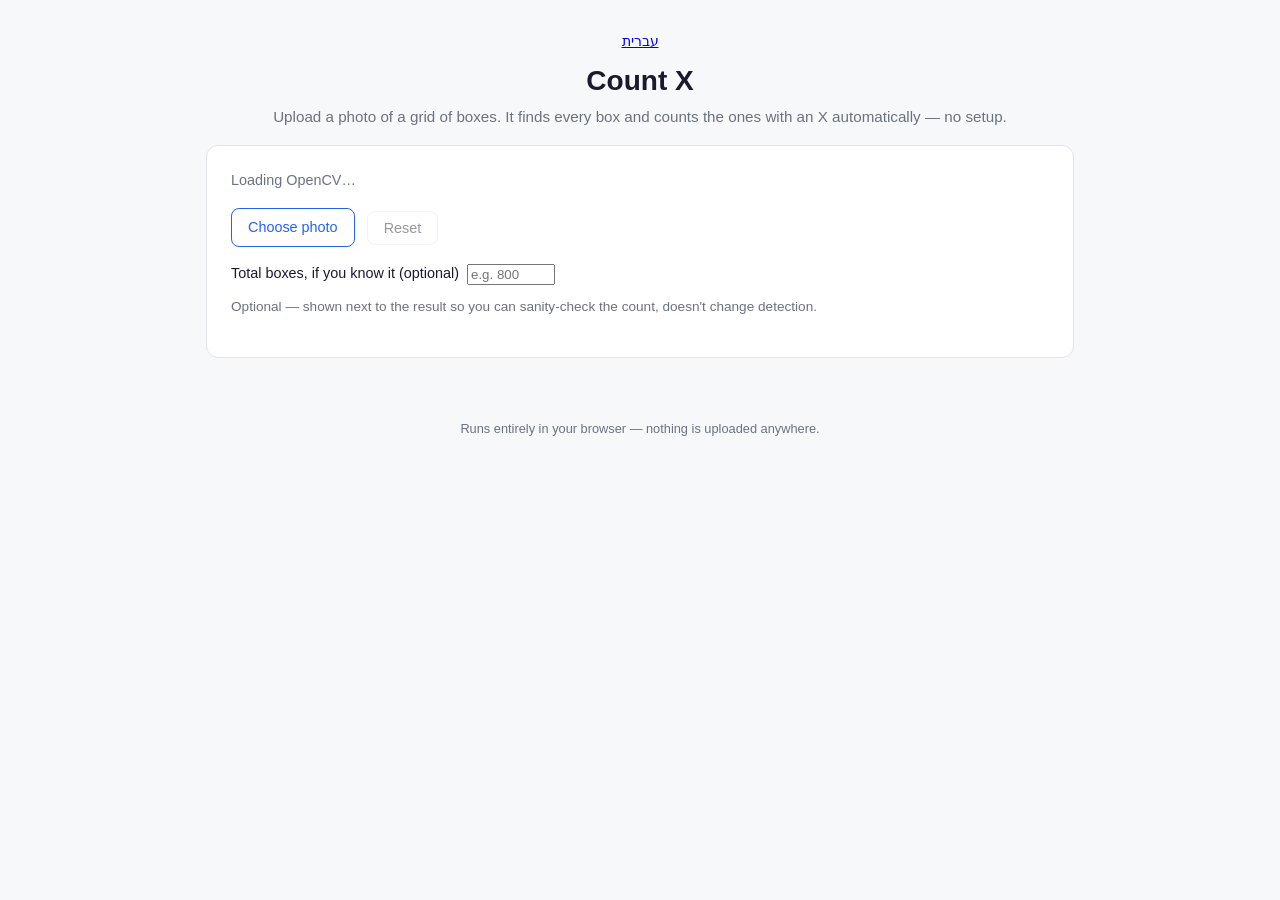
==== en.html @ 86c21b98 "Make the Hebrew page the main page; English moves to en.html he.html stays as a redirect so existing" ====
<!doctype html>
<html lang="en">
<head>
<meta charset="utf-8" />
<meta name="viewport" content="width=device-width, initial-scale=1" />
<title>Count X</title>
<link rel="stylesheet" href="style.css" />
</head>
<body>
  <header>
    <p style="margin:0 0 .5rem;font-size:.85rem"><a href="index.html" lang="he" dir="rtl">עברית</a></p>
    <h1>Count X</h1>
    <p class="subtitle">Upload a photo of a grid of boxes. It finds every box and counts the ones with an X automatically — no setup.</p>
  </header>

  <main>
    <section class="panel">
      <div id="status" class="status">Loading OpenCV&hellip;</div>

      <div class="controls-row">
        <label class="file-label">
          <input type="file" id="fileInput" accept="image/*" />
          <span>Choose photo</span>
        </label>
        <button id="resetBtn" class="btn btn-ghost" disabled>Reset</button>
      </div>

      <div class="controls-row">
        <label class="threshold-label">
          Total boxes, if you know it (optional)
          <input type="number" id="expectedTotal" min="1" step="1" placeholder="e.g. 800" style="width:5.5rem" />
        </label>
        <span class="hint">Optional — shown next to the result so you can sanity-check the count, doesn't change detection.</span>
      </div>

      <div class="canvas-wrap" id="canvasWrap" hidden>
        <canvas id="viewCanvas"></canvas>
      </div>

      <div id="resultsSection" hidden>
        <div class="controls-row">
          <label class="threshold-label">
            Adjust sensitivity (auto-calibrated per photo)
            <input type="range" id="thresholdSlider" min="-15" max="15" value="0" />
            <span id="thresholdValue">auto</span>
          </label>
        </div>
        <div id="totalResult" class="total-result"></div>
        <p id="detectedNote" class="hint"></p>
        <p class="hint">Tap a box on the photo to flip it between marked and blank. Tap empty space to add a mark the scan missed.</p>
        <div class="controls-row"><button id="clearEditsBtn" class="btn btn-ghost" hidden>Clear my edits</button></div>

        <div class="controls-row">
          <button id="copyDiagnosticsBtn" class="btn btn-ghost">Copy diagnostic data</button>
          <button id="showMaskBtn" class="btn btn-ghost">Show detection mask</button>
          <span id="diagnosticsStatus" class="hint"></span>
        </div>
        <p class="hint">If the count looks wrong, tap this and paste the result into chat — it's a text summary of what the detector found (sizes, darkness scores, where on the page), no image data.</p>
        <textarea id="diagnosticsFallback" readonly hidden rows="10" style="width:100%; font-family:monospace; font-size:0.75rem;"></textarea>
      </div>
    </section>
  </main>

  <footer>
    <p>Runs entirely in your browser &mdash; nothing is uploaded anywhere.</p>
  </footer>

  <script>
    // opencv.js looks for a pre-existing Module config; onRuntimeInitialized
    // fires once the WASM is actually compiled and ready, unlike the script
    // tag's own onload (which fires as soon as the JS wrapper downloads).
    var Module = {
      onRuntimeInitialized() {
        window.dispatchEvent(new Event("opencv-ready"));
      }
    };
  </script>
  <script async src="https://docs.opencv.org/4.9.0/opencv.js"></script>
  <script src="omr.js"></script>
  <script src="app.js"></script>
</body>
</html>
---- style.css ----
:root {
  --ink: #1a1a2e;
  --muted: #6b7280;
  --border: #e2e4e9;
  --brand: #2563eb;
  --bg: #f7f8fa;
}

* { box-sizing: border-box; }

body {
  margin: 0;
  font-family: -apple-system, BlinkMacSystemFont, "Segoe UI", Roboto, Helvetica, Arial, sans-serif;
  background: var(--bg);
  color: var(--ink);
  line-height: 1.5;
}

header {
  padding: 2rem 1.5rem 1rem;
  text-align: center;
}

header h1 {
  margin: 0 0 0.25rem;
  font-size: 1.75rem;
}

.subtitle {
  margin: 0;
  color: var(--muted);
  font-size: 0.95rem;
}

main {
  max-width: 900px;
  margin: 0 auto;
  padding: 0 1rem 3rem;
}

.panel {
  background: white;
  border: 1px solid var(--border);
  border-radius: 12px;
  padding: 1.5rem;
}

.status {
  font-size: 0.9rem;
  color: var(--muted);
  margin-bottom: 1rem;
}

.controls-row {
  display: flex;
  align-items: center;
  gap: 0.75rem;
  flex-wrap: wrap;
  margin-bottom: 1rem;
}

.btn {
  padding: 0.5rem 1rem;
  border-radius: 8px;
  border: 1px solid var(--border);
  background: white;
  color: var(--ink);
  cursor: pointer;
  font-size: 0.9rem;
}

.btn:hover:not(:disabled) { background: #f0f1f3; }
.btn:disabled { opacity: 0.45; cursor: not-allowed; }

.btn-ghost {
  background: transparent;
}

.file-label {
  position: relative;
  display: inline-block;
}
.file-label input[type="file"] {
  position: absolute;
  inset: 0;
  opacity: 0;
  cursor: pointer;
}
.file-label span {
  display: inline-block;
  padding: 0.5rem 1rem;
  border-radius: 8px;
  border: 1px solid var(--brand);
  color: var(--brand);
  font-size: 0.9rem;
}

.hint {
  font-size: 0.85rem;
  color: var(--muted);
}

.canvas-wrap {
  border: 1px dashed var(--border);
  border-radius: 8px;
  overflow: auto;
  background: #fafafa;
  margin-bottom: 1rem;
  display: flex;
  justify-content: center;
}

#viewCanvas {
  max-width: 100%;
  display: block;
}

.threshold-label {
  display: flex;
  align-items: center;
  gap: 0.5rem;
  font-size: 0.9rem;
}

.total-result {
  font-size: 2rem;
  font-weight: 700;
  color: var(--brand);
  margin-bottom: 0.25rem;
}

footer {
  text-align: center;
  color: var(--muted);
  font-size: 0.8rem;
  padding-bottom: 2rem;
}

#viewCanvas { touch-action: manipulation; cursor: pointer; }

[hidden] { display: none !important; }
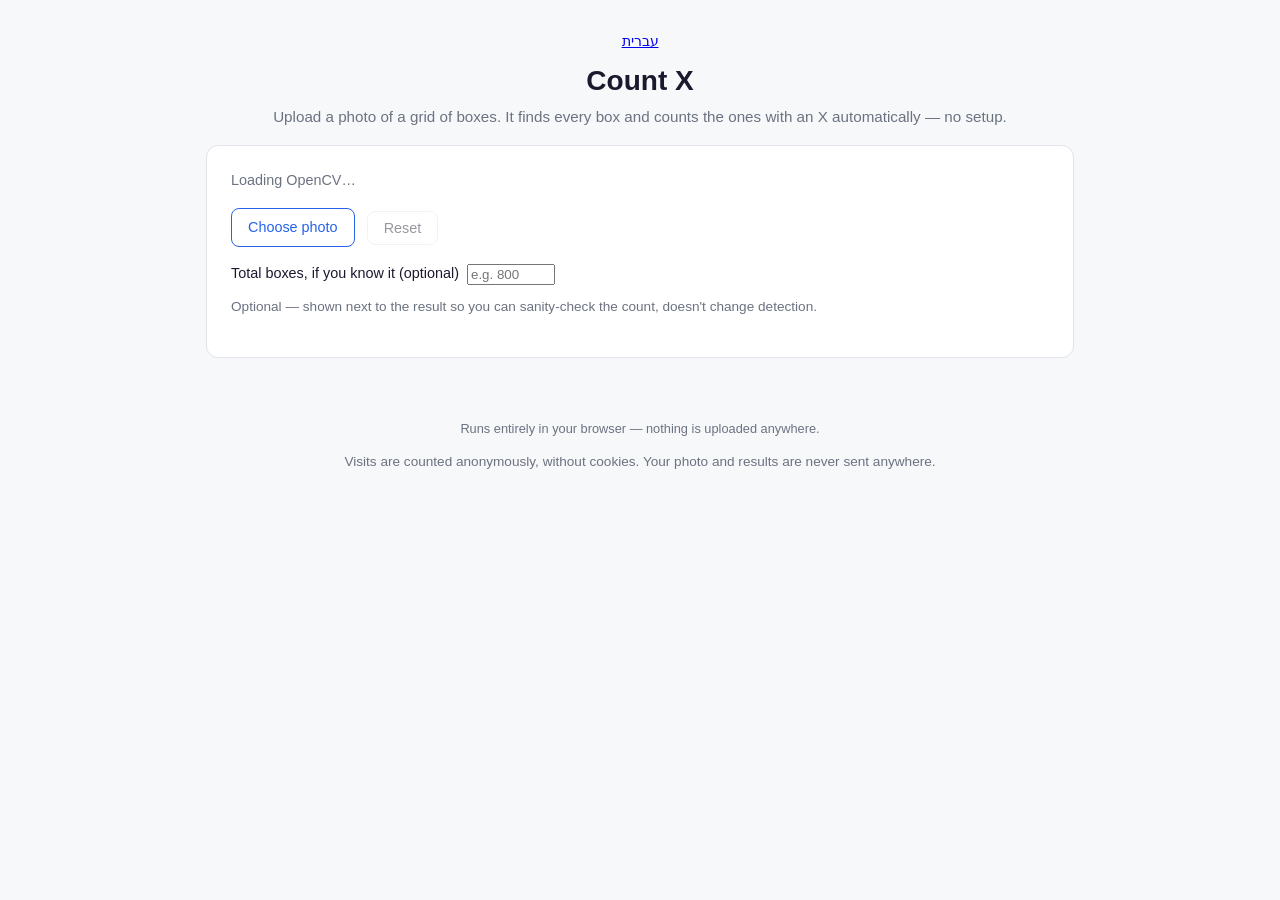
==== commit 6c2bad58: "Add GoatCounter analytics (anonymous, cookie-free) with usage events Counts visits plus four event n" ====
--- a/en.html
+++ b/en.html
@@ -63,6 +63,7 @@
 
   <footer>
     <p>Runs entirely in your browser &mdash; nothing is uploaded anywhere.</p>
+    <p class="hint">Visits are counted anonymously, without cookies. Your photo and results are never sent anywhere.</p>
   </footer>
 
   <script>
@@ -78,5 +79,7 @@
   <script async src="https://docs.opencv.org/4.9.0/opencv.js"></script>
   <script src="omr.js"></script>
   <script src="app.js"></script>
+  <script data-goatcounter="https://omerhadar.goatcounter.com/count"
+          async src="//gc.zgo.at/count.js"></script>
 </body>
 </html>
